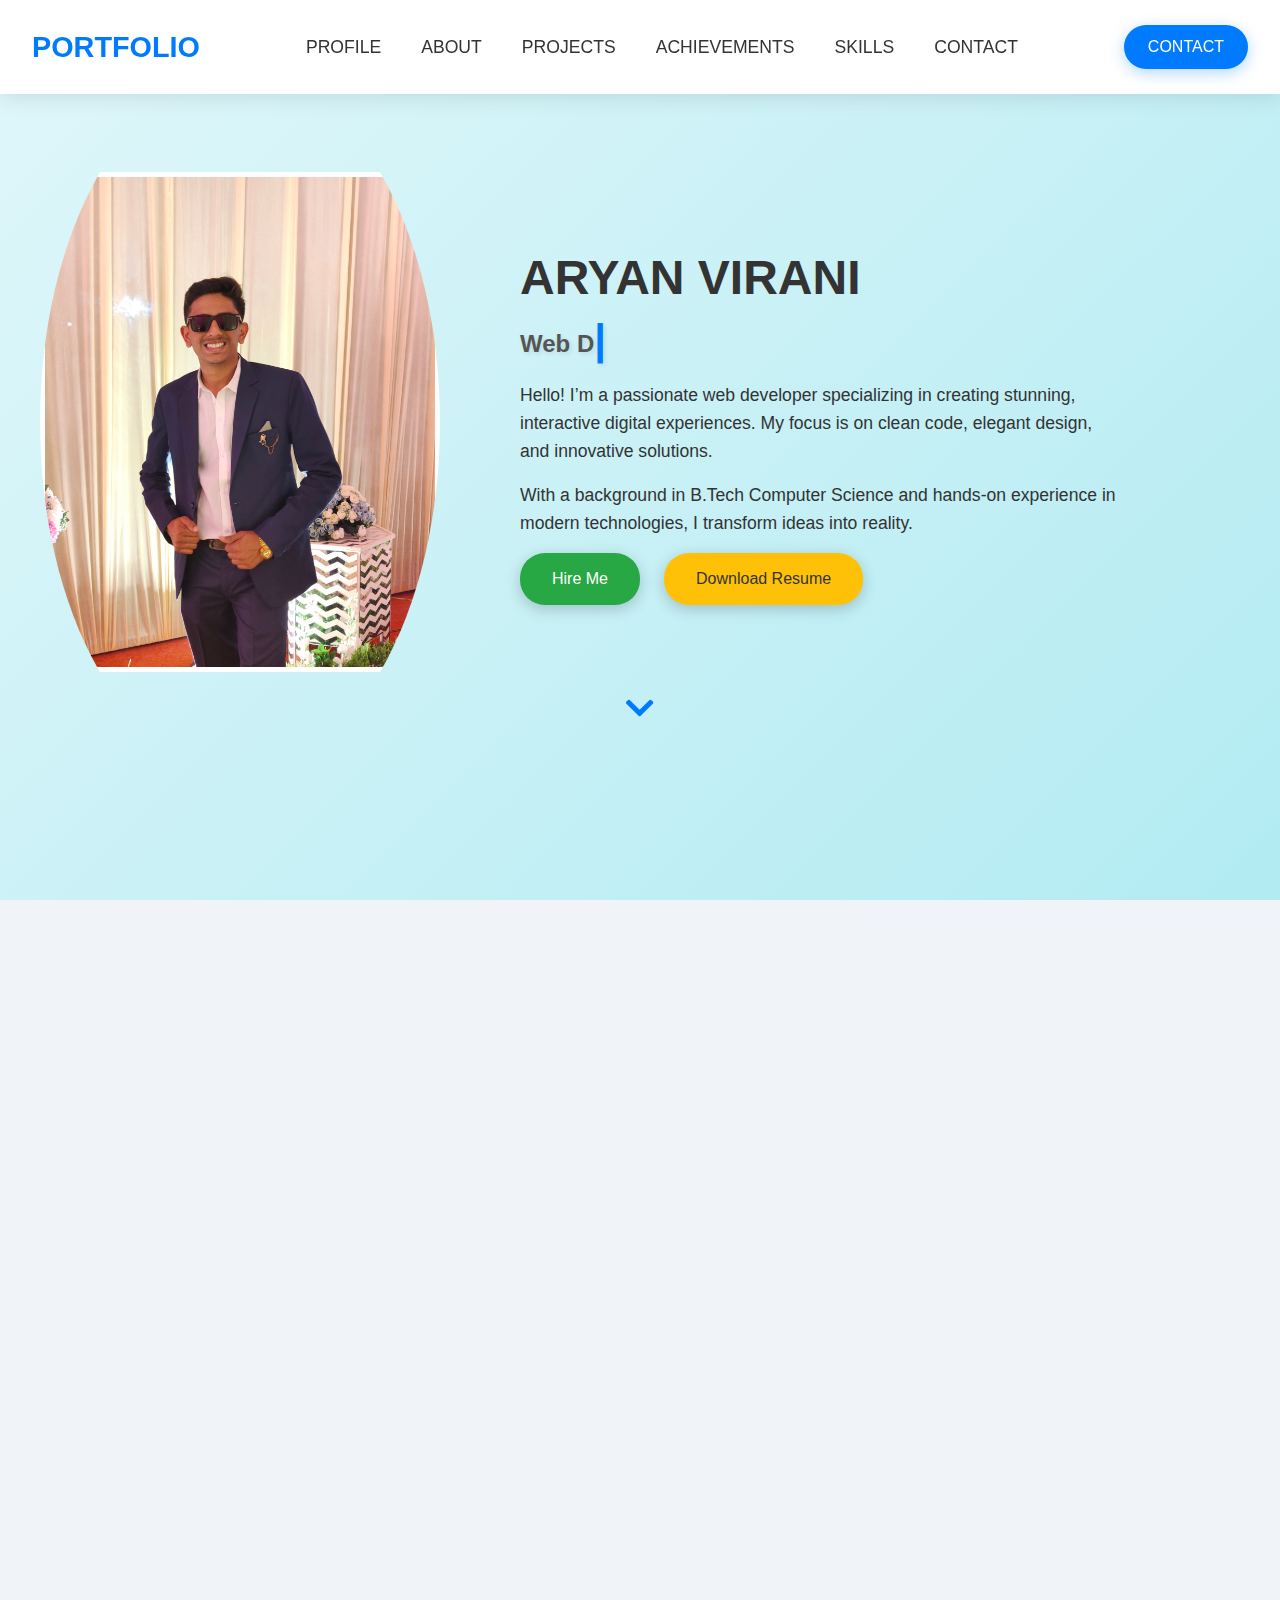
==== index.html @ c5d54d56 "portfolio final website" ====
<!DOCTYPE html>
<html lang="en">
<head>
  <meta charset="UTF-8" />
  <meta name="viewport" content="width=device-width, initial-scale=1.0" />
  <title>Aryan Virani - Portfolio</title>
  <!-- Font Awesome for icons -->
  <link rel="stylesheet" href="https://cdnjs.cloudflare.com/ajax/libs/font-awesome/5.15.4/css/all.min.css">
  <!-- AOS for scroll animations -->
  <link rel="stylesheet" href="https://unpkg.com/aos@next/dist/aos.css" />
  <!-- Custom Styles -->
  <link rel="stylesheet" href="styles.css" />
  <!-- AOS Library -->
  <script src="https://unpkg.com/aos@next/dist/aos.js"></script>
  <!-- Custom Script -->
  <script src="script.js" defer></script>
</head>
<body>
  <!-- Header -->
  <header>
    <nav>
      <a href="#" class="logo">PORTFOLIO</a>
      <div class="nav-links-container">
        <ul class="nav-links">
          <li><a href="#profile" class="nav-link">PROFILE</a></li>
          <li><a href="#about" class="nav-link">ABOUT</a></li>
          <li><a href="#projects" class="nav-link">PROJECTS</a></li>
          <li><a href="#achievements" class="nav-link">ACHIEVEMENTS</a></li>
          <li><a href="#skills" class="nav-link">SKILLS</a></li>
          <li><a href="#contact" class="nav-link">CONTACT</a></li>
        </ul>
      </div>
      <a href="contact.html" class="contact-btn">CONTACT</a>
    </nav>
  </header>

  <!-- Main Content -->
  <main>
    <!-- Profile Section with Photo Slider, Parallax, Animated Text & Section Arrow -->
    <section id="profile" class="section hero" data-aos="fade-up">
      <div class="hero-container">
        <!-- Hero Slider Container -->
        <div class="hero-slider" data-aos="zoom-in">
          <div class="slider-images">
            <img src="./photo/IMG20240128190043.jpg" alt="Slide 1" class="slider-image" />
            <img src="./photo/IMG_8006.jpg" alt="Slide 2" class="slider-image" />
            <img src="./photo/project photo.jpg" alt="Slide 3" class="slider-image" />
          </div>
        </div>
        <div class="hero-content">
          <h1 class="profile-name">ARYAN VIRANI</h1>
          <!-- Dynamic text animation element with enhanced cursor -->
          <h2 id="typed-text"><span class="text"></span><span class="cursor">|</span></h2>
          <p>
            Hello! I’m a passionate web developer specializing in creating stunning, interactive digital experiences. My focus is on clean code, elegant design, and innovative solutions.
          </p>
          <p>
            With a background in B.Tech Computer Science and hands-on experience in modern technologies, I transform ideas into reality.
          </p>
          <div class="buttons">
            <a href="https://wa.me/916352412728" class="btn hire-me" title="Hire me via WhatsApp">Hire Me</a>
            <a href="./resume/Aryan Resume.pdf" class="btn resume" title="Download Resume">Download Resume</a>
          </div>
        </div>
      </div>
      <!-- Down Arrow to Next Section -->
      <div class="section-arrow" onclick="scrollToNext(this)" data-aos="fade-up" data-aos-delay="300">
        <i class="fas fa-chevron-down"></i>
      </div>
    </section>

    <!-- About Section -->
    <section id="about" class="section" data-aos="fade-up">
      <h2>About Me</h2>
      <div class="about-content">
        <p>
          I’m a final-year B.Tech Computer Science student, set to graduate in May 2025. My academic journey has provided me with a robust foundation in programming, web development, and software engineering. I have earned certifications in Python, JavaScript, and Full-Stack Development, reflecting my dedication to mastering my craft.
        </p>
        <p>
          I have worked on diverse projects ranging from personal websites to complex web applications. I thrive in dynamic, collaborative environments, where I can challenge myself and continuously learn new technologies.
        </p>
        <p>
          My approach balances functionality with visual appeal, ensuring every project delivers an outstanding user experience. I’m driven by innovation and a passion for creating impactful digital solutions.
        </p>
      </div>
      <a href="#contact" class="btn contact-btn">Contact Me</a>
      <div class="section-arrow" onclick="scrollToNext(this)" data-aos="fade-up" data-aos-delay="300">
        <i class="fas fa-chevron-down"></i>
      </div>
    </section>

    <!-- Projects Section -->
    <section id="projects" class="section" data-aos="fade-up">
      <h2>My Projects</h2>
      <div class="project-container masonry">
        <div class="project" data-aos="zoom-in">
          <h3>E-commerce Platform</h3>
          <p>
            A fully functional e-commerce website featuring user authentication, product browsing, dynamic cart updates, and secure payment integration.
          </p>
          <p><strong>Technologies:</strong> React, Node.js, Express, MongoDB, Stripe API</p>
          <p><a href="#" title="Live Demo">Live Demo</a> | <a href="#" title="GitHub Repository">GitHub Repo</a></p>
        </div>
        <div class="project" data-aos="zoom-in" data-aos-delay="100">
          <h3>Weather Dashboard</h3>
          <p>
            A dynamic weather application that fetches real-time data, offering current conditions, a 5-day forecast, and detailed weather metrics.
          </p>
          <p><strong>Technologies:</strong> JavaScript, HTML5, CSS3, OpenWeather API</p>
          <p><a href="#" title="Live Demo">Live Demo</a> | <a href="#" title="GitHub Repository">GitHub Repo</a></p>
        </div>
        <div class="project" data-aos="zoom-in" data-aos-delay="200">
          <h3>Personal Blog Platform</h3>
          <p>
            A custom-built blog for sharing tech insights, coding tutorials, and personal projects. It features category filtering, a search bar, and smooth transitions.
          </p>
          <p><strong>Technologies:</strong> HTML, CSS, JavaScript, Node.js</p>
          <p><a href="#" title="Live Demo">Live Demo</a> | <a href="#" title="GitHub Repository">GitHub Repo</a></p>
        </div>
      </div>
      <a href="#contact" class="btn contact-btn">Contact Me</a>
      <div class="section-arrow" onclick="scrollToNext(this)" data-aos="fade-up" data-aos-delay="300">
        <i class="fas fa-chevron-down"></i>
      </div>
    </section>

    <!-- Achievements Section -->
    <section id="achievements" class="section" data-aos="fade-up">
      <h2>Achievements</h2>
      <ul class="achievement-list">
        <li>
          <strong>National Hackathon Winner:</strong>
          <ul>
            <li>Developed an innovative web application focused on sustainability.</li>
            <li>Collaborated with a diverse team to secure first place.</li>
          </ul>
        </li>
        <li>
          <strong>Best Student Developer Award:</strong>
          <ul>
            <li>Recognized for outstanding contributions to open-source projects.</li>
            <li>Received accolades from industry experts and academic institutions.</li>
          </ul>
        </li>
        <li>
          <strong>Python Certification:</strong>
          <ul>
            <li>Achieved a score of 95% in a comprehensive Python course.</li>
          </ul>
        </li>
        <li>
          <strong>Freelance Project Success:</strong>
          <ul>
            <li>Delivered over 5 projects with consistently 5-star client ratings.</li>
            <li>Built lasting relationships through high-quality work.</li>
          </ul>
        </li>
        <li>
          <strong>Workshop Leadership:</strong>
          <ul>
            <li>Conducted coding workshops for 100+ students, empowering future developers.</li>
          </ul>
        </li>
      </ul>
      <a href="#contact" class="btn contact-btn">Contact Me</a>
      <div class="section-arrow" onclick="scrollToNext(this)" data-aos="fade-up" data-aos-delay="300">
        <i class="fas fa-chevron-down"></i>
      </div>
    </section>

    <!-- Skills Section -->
    <section id="skills" class="section" data-aos="fade-up">
      <h2>Skills</h2>
      <div class="skills-grid">
        <div class="skill-item" title="HTML5: Expert in semantic markup and modern HTML features.">
          <i class="fab fa-html5"></i>
          <h3>HTML5</h3>
          <div class="progress-bar"><div class="progress" style="width: 90%"></div></div>
          <p>90%</p>
        </div>
        <div class="skill-item" title="CSS3: Proficient in animations, transitions, and responsive design.">
          <i class="fab fa-css3-alt"></i>
          <h3>CSS3</h3>
          <div class="progress-bar"><div class="progress" style="width: 85%"></div></div>
          <p>85%</p>
        </div>
        <div class="skill-item" title="JavaScript: Skilled in dynamic scripting and modern frameworks.">
          <i class="fab fa-js"></i>
          <h3>JavaScript</h3>
          <div class="progress-bar"><div class="progress" style="width: 80%"></div></div>
          <p>80%</p>
        </div>
        <div class="skill-item" title="React: Experienced in building scalable and modern user interfaces.">
          <i class="fab fa-react"></i>
          <h3>React</h3>
          <div class="progress-bar"><div class="progress" style="width: 75%"></div></div>
          <p>75%</p>
        </div>
        <div class="skill-item" title="Node.js: Proficient in server-side development and API creation.">
          <i class="fab fa-node-js"></i>
          <h3>Node.js</h3>
          <div class="progress-bar"><div class="progress" style="width: 70%"></div></div>
          <p>70%</p>
        </div>
      </div>
      <div class="section-arrow" onclick="scrollToNext(this)" data-aos="fade-up" data-aos-delay="300">
        <i class="fas fa-chevron-down"></i>
      </div>
    </section>

    <!-- Contact Section -->
    <section id="contact" class="section" data-aos="fade-up">
      <h2>Get in Touch</h2>
      <p>
        Interested in collaborating or have a project in mind? I’d love to hear from you! Whether it’s a question, proposal, or just a friendly chat, feel free to reach out.
      </p>
      <p><strong>Email:</strong> <a href="mailto:aryan.virani@outlook.com">aryan.virani@outlook.com</a> | <strong>Phone:</strong> +91 63524 12728</p>
      <a href="contact.html" class="btn contact-btn">Send a Message</a>
    </section>
  </main>

  <!-- Footer -->
  <footer data-aos="fade-up">
    <div class="social-media">
      <a href="https://facebook.com/aryan.virani.507/" title="Facebook"><i class="fab fa-facebook"></i></a>
      <a href="https://x.com/aryanpatel_021" title="Twitter"><i class="fab fa-twitter"></i></a>
      <a href="https://linkedin.com/in/aryan-virani-522052224/" title="LinkedIn"><i class="fab fa-linkedin"></i></a>
      <a href="https://discord.gg/rXMsjp6q" title="Discord"><i class="fab fa-discord"></i></a>
      <a href="https://github.com/AryanPatel03" title="GitHub"><i class="fab fa-github"></i></a>
    </div>
    <p>Email: <a href="mailto:aryan.virani@outlook.com">aryan.virani@outlook.com</a></p>
    <p>Phone: +91 63524 12728</p>
    <p>Address: Nana Mava, Rajkot, Gujarat, India</p>
    <p>&copy; 2025 Aryan Virani. All Rights Reserved.</p>
  </footer>
</body>
</html>
---- styles.css ----
/* CSS Variables for easy customization */
:root {
  --primary-color: #007BFF;
  --secondary-color: #0056b3;
  --accent-color: #28a745;
  --bg-color: #f0f4f8;
  --text-color: #333;
  --header-bg: #fff;
  --header-shadow: rgba(0, 0, 0, 0.1);
}

/* Reset & Global Styles */
* {
  margin: 0;
  padding: 0;
  box-sizing: border-box;
  font-family: 'Poppins', sans-serif;
}

body {
  background: var(--bg-color);
  color: var(--text-color);
  line-height: 1.6;
  overflow-x: hidden;
}

/* Header */
header {
  position: fixed;
  top: 0;
  width: 100%;
  background: var(--header-bg);
  box-shadow: 0 4px 20px var(--header-shadow);
  z-index: 1000;
  transition: background 0.3s ease;
}

nav {
  display: flex;
  align-items: center;
  padding: 1.5rem 2rem;
}

.logo {
  font-size: 1.8rem;
  font-weight: 700;
  color: var(--primary-color);
  text-decoration: none;
}

.nav-links-container {
  flex-grow: 1;
  display: flex;
  justify-content: center;
}

.nav-links {
  display: flex;
  list-style: none;
  gap: 2.5rem;
}

.nav-links a {
  color: var(--text-color);
  font-weight: 500;
  text-decoration: none;
  font-size: 1.1rem;
  position: relative;
  transition: color 0.3s ease;
}

.nav-links a::after {
  content: '';
  position: absolute;
  width: 0;
  height: 2px;
  background: var(--primary-color);
  left: 0;
  bottom: -8px;
  transition: width 0.4s ease;
}

.nav-links a:hover::after {
  width: 100%;
}

.nav-links a:hover {
  color: var(--primary-color);
}

.contact-btn {
  background: var(--primary-color);
  color: #fff;
  padding: 0.6rem 1.5rem;
  border-radius: 25px;
  text-decoration: none;
  font-weight: 500;
  box-shadow: 0 4px 15px rgba(0,123,255,0.3);
  transition: background 0.3s ease, transform 0.3s ease;
}

.contact-btn:hover {
  background: var(--secondary-color);
  transform: scale(1.05);
}

/* Back to Home Button (Contact Page) */
.back-home {
  padding: 1rem 2rem;
  text-align: left;
}
.back-btn {
  background: var(--accent-color);
  color: #fff;
  padding: 0.6rem 1.5rem;
  border-radius: 25px;
  text-decoration: none;
  font-weight: 500;
  box-shadow: 0 4px 15px rgba(40,167,69,0.3);
  transition: background 0.3s ease, transform 0.3s ease;
}
.back-btn:hover {
  background: #218838;
  transform: scale(1.05);
}

/* Sections */
.section {
  padding: 6rem 2rem;
  min-height: 100vh;
  display: flex;
  flex-direction: column;
  align-items: center;
  justify-content: center;
  opacity: 0;
  transform: translateY(50px);
  transition: opacity 0.6s ease, transform 0.6s ease;
}

.section.visible {
  opacity: 1;
  transform: translateY(0);
}

h2 {
  font-size: 2.5rem;
  color: var(--primary-color);
  margin-bottom: 2rem;
  text-shadow: 2px 2px 5px rgba(0,0,0,0.1);
}

/* Dynamic Text Animation Styles */
#typed-text {
  position: relative;
  display: inline-block;
  min-height: 40px; /* ensures space for text and cursor */
}
#typed-text .text {
  display: inline;
}
#typed-text .cursor {
  position: absolute;
  top: -18px;
  left: 0;
  font-weight: 900;
  font-size: 2.6rem;
  /*increasedsize*/color: var(--primary-color);
  /*sameasbefore*/animation: blink 0.7s infinite, slide 0.5s ease-in-out;
  -webkit-animation: blink 0.7s infinite, slide 0.5s ease-in-out;
}
@keyframes blink {
  0%, 50% { opacity: 1; }
  50.01%, 100% { opacity: 0; }
}
@keyframes slide {
  from { transform: scale(1); }
  50% { transform: scale(1.2); }
  to { transform: scale(1); }
}

/* Section Down Arrow */
.section-arrow {
  margin-top: 20px;
  cursor: pointer;
  animation: bounce 2s infinite;
}
.section-arrow i {
  font-size: 2rem;
  color: var(--primary-color);
  transition: transform 0.3s ease;
}
.section-arrow:hover i {
  transform: translateY(5px);
}
@keyframes bounce {
  0%, 20%, 50%, 80%, 100% { transform: translateY(0); }
  40% { transform: translateY(10px); }
  60% { transform: translateY(5px); }
}

/* Hero Section with Photo Slider, Parallax & Gradient Overlay */
.hero {
  background: linear-gradient(135deg, #e0f7fa, #b2ebf2);
  overflow: hidden;
  position: relative;
}
.hero-container {
  display: flex;
  align-items: center;
  gap: 5rem;
  max-width: 1200px;
  width: 100%;
  perspective: 1000px;
}

/* Hero Slider */
.hero-slider {
  position: relative;
  width: 400px;
  height: 500px;
  overflow: hidden;
  background: transparent;
}
.slider-images {
  position: relative;
  width: 100%;
  height: 100%;
}
.slider-image {
  position: absolute;
  top: 0;
  left: 0;
  width: 100%;
  height: 100%;
  object-fit: cover;
  clip-path: ellipse(50% 70% at 50% 50%);
  border: 5px solid #fff;
  opacity: 0;
  transition: opacity 1s ease-in-out, transform 0.3s ease, box-shadow 0.3s ease;
}
.slider-image:first-child {
  opacity: 1;
}
.slider-image:hover {
  transform: scale(1.05); /* image comes forward */
  box-shadow: 0 10px 20px rgba(0,0,0,0.5); /* added shadow underneath */
}

/* Gradient overlay on hero slider */
.gradient-overlay {
  position: absolute;
  top: 0;
  left: 0;
  width: 100%;
  height: 100%;
  background: linear-gradient(to bottom, rgba(0,0,0,0.2), rgba(0,0,0,0.6));
  z-index: 1;
}
.slider-image {
  position: relative;
  z-index: 2;
}

/* Hero Content */
.hero-content {
  max-width: 600px;
}
.profile-name {
  font-size: 3rem;
  margin-bottom: 0.5rem;
  transition: color 0.5s ease;
  cursor: pointer;
}
.profile-name:hover {
  color: green;
}
.hero-content h2 {
  font-size: 1.5rem;
  color: #555;
  margin-bottom: 1rem;
}
.hero-content p {
  font-size: 1.1rem;
  margin-bottom: 1rem;
}
.buttons {
  display: flex;
  gap: 1.5rem;
}
.btn {
  padding: 0.8rem 2rem;
  border-radius: 25px;
  text-decoration: none;
  color: #fff;
  font-weight: 500;
  transition: transform 0.3s ease, box-shadow 0.3s ease;
  box-shadow: 0 4px 15px rgba(0,0,0,0.2);
}
.hire-me {
  background: var(--accent-color);
}
.hire-me:hover {
  background: #218838;
  transform: scale(1.1);
  box-shadow: 0 6px 20px rgba(40,167,69,0.4);
}
.resume {
  background: #ffc107;
  color: #333;
}
.resume:hover {
  background: #e0a800;
  transform: scale(1.1);
  box-shadow: 0 6px 20px rgba(255,193,7,0.4);
}

/* About Section */
.about-content {
  max-width: 800px;
  text-align: justify;
  margin-bottom: 2rem;
}
.about-content p {
  margin-bottom: 1.5rem;
}

/* Projects Section with Masonry Layout & Hover Effects */
.project-container {
  column-count: 2;
  column-gap: 1rem;
  max-width: 1000px;
  width: 100%;
  margin: auto;
}
.project {
  background: #fff;
  display: inline-block;
  width: 100%;
  margin-bottom: 1rem;
  padding: 1.5rem;
  border-radius: 15px;
  box-shadow: 0 8px 25px rgba(0,0,0,0.1);
  transition: transform 0.4s ease, box-shadow 0.4s ease;
}
.project:hover {
  transform: translateY(-10px);
  box-shadow: 0 12px 30px rgba(0,0,0,0.2);
}
.project h3 {
  font-size: 1.8rem;
  margin-bottom: 1rem;
}
.project p {
  margin-bottom: 1rem;
}

/* Achievements Section */
#achievements ul {
  max-width: 800px;
  text-align: left;
  list-style-type: disc;
  padding-left: 2rem;
}
#achievements ul li {
  margin-bottom: 1rem;
}
#achievements ul li ul {
  list-style-type: circle;
  margin-top: 0.5rem;
  margin-left: 2rem;
}

/* Skills Section with Progress Bars */
.skills-grid {
  display: grid;
  grid-template-columns: repeat(auto-fit, minmax(200px, 1fr));
  gap: 2rem;
  max-width: 1200px;
  width: 100%;
}
.skill-item {
  background: #fff;
  padding: 1.5rem;
  border-radius: 10px;
  box-shadow: 0 4px 15px rgba(0,0,0,0.1);
  text-align: center;
  transition: transform 0.3s ease;
  position: relative;
}
.skill-item:hover {
  transform: scale(1.05);
}
.skill-item i {
  font-size: 2.5rem;
  color: var(--primary-color);
  margin-bottom: 1rem;
}
.progress-bar {
  background: #e0e0e0;
  border-radius: 5px;
  overflow: hidden;
  height: 10px;
  margin: 10px 0;
}
.progress {
  background: var(--primary-color);
  height: 100%;
  width: 0;
  transition: width 1s ease-in-out;
}
.skill-item p {
  margin-top: 0.5rem;
  font-weight: bold;
}

/* Contact Section */
#contact p {
  max-width: 600px;
  margin-bottom: 1.5rem;
}

/* Contact Form (Separate Page) */
.contact-form {
  padding: 6rem 2rem;
  min-height: 100vh;
  display: flex;
  flex-direction: column;
  align-items: center;
  justify-content: center;
}
.contact-form form {
  display: flex;
  flex-direction: column;
  gap: 1.5rem;
  max-width: 500px;
  width: 100%;
}
.contact-form input,
.contact-form textarea {
  padding: 1rem;
  border: 1px solid #ccc;
  border-radius: 10px;
  font-size: 1rem;
  transition: border-color 0.3s ease;
}
.contact-form input:focus,
.contact-form textarea:focus {
  border-color: var(--primary-color);
  outline: none;
}
.contact-form textarea {
  resize: vertical;
}
.contact-form button {
  background: var(--primary-color);
  padding: 1rem;
  border: none;
  border-radius: 25px;
  color: #fff;
  font-weight: 500;
  cursor: pointer;
  transition: transform 0.3s ease, box-shadow 0.3s ease;
}
.contact-form button:hover {
  transform: scale(1.05);
  box-shadow: 0 4px 15px rgba(0,0,0,0.3);
}

/* Footer */
footer {
  background: #222;
  color: #fff;
  padding: 4rem 2rem;
  text-align: center;
}
.social-media {
  margin-bottom: 2rem;
}
.social-media a {
  color: #fff;
  font-size: 2rem;
  margin: 0 1.5rem;
  transition: transform 0.3s ease, color 0.3s ease;
}
.social-media a:hover {
  transform: scale(1.2);
  color: var(--primary-color);
}
footer p {
  margin: 0.8rem 0;
  font-size: 1.1rem;
}

/* Animations */
@keyframes fadeInUp {
  from { opacity: 0; transform: translateY(50px); }
  to { opacity: 1; transform: translateY(0); }
}

/* Responsive Design */
@media (max-width: 768px) {
  .hero-container {
    flex-direction: column;
    gap: 3rem;
    text-align: center;
  }
  .hero-slider {
    width: 300px;
    height: 380px;
  }
  .buttons {
    justify-content: center;
  }
  .nav-links {
    gap: 1rem;
  }
  .contact-btn {
    padding: 0.5rem 1rem;
  }
}
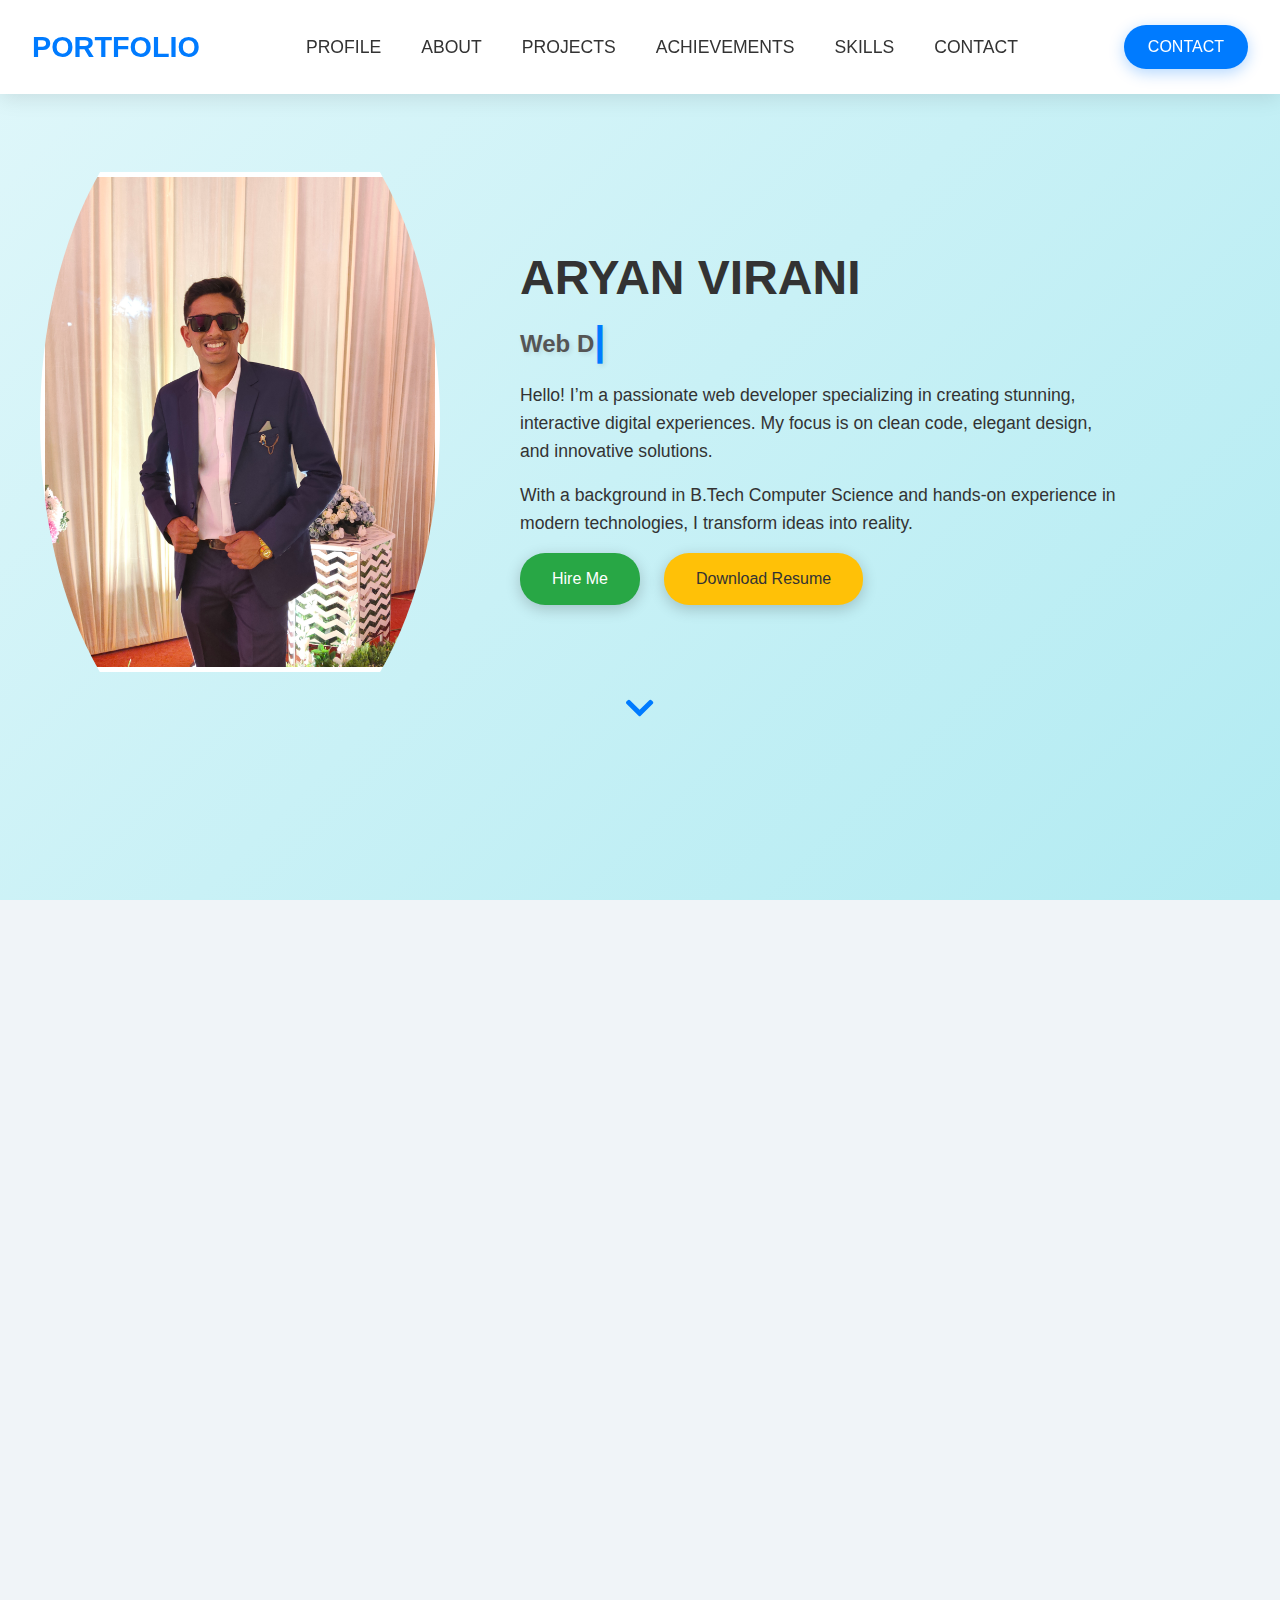
==== commit 53bd9baf: "My Portfolio" ====
--- a/index.html
+++ b/index.html
@@ -30,6 +30,12 @@
           <li><a href="#contact" class="nav-link">CONTACT</a></li>
         </ul>
       </div>
+      <!-- Hamburger Menu for mobile -->
+      <div class="hamburger">
+        <span></span>
+        <span></span>
+        <span></span>
+      </div>
       <a href="contact.html" class="contact-btn">CONTACT</a>
     </nav>
   </header>
@@ -216,22 +222,35 @@
       </p>
       <p><strong>Email:</strong> <a href="mailto:aryan.virani@outlook.com">aryan.virani@outlook.com</a> | <strong>Phone:</strong> +91 63524 12728</p>
       <a href="contact.html" class="btn contact-btn">Send a Message</a>
+      <!-- Down Arrow in Contact Section that scrolls directly to the footer -->
+      <div class="section-arrow" onclick="scrollToFooter()" data-aos="fade-up" data-aos-delay="300">
+        <i class="fas fa-chevron-down"></i>
+      </div>
     </section>
   </main>
 
   <!-- Footer -->
-  <footer data-aos="fade-up">
-    <div class="social-media">
-      <a href="https://facebook.com/aryan.virani.507/" title="Facebook"><i class="fab fa-facebook"></i></a>
-      <a href="https://x.com/aryanpatel_021" title="Twitter"><i class="fab fa-twitter"></i></a>
-      <a href="https://linkedin.com/in/aryan-virani-522052224/" title="LinkedIn"><i class="fab fa-linkedin"></i></a>
-      <a href="https://discord.gg/rXMsjp6q" title="Discord"><i class="fab fa-discord"></i></a>
-      <a href="https://github.com/AryanPatel03" title="GitHub"><i class="fab fa-github"></i></a>
+  <!-- Note: Added id="footer" so that the arrow in Contact scrolls here -->
+  <footer id="footer" data-aos="fade-up">
+    <div class="footer-container">
+      <div class="footer-left">
+        <div class="social-media">
+          <a href="https://facebook.com/aryan.virani.507/" title="Facebook"><i class="fab fa-facebook"></i></a>
+          <a href="https://twitter.com/x.com/aryanpatel_021/" title="Twitter"><i class="fab fa-twitter"></i></a>
+          <a href="https://linkedin.com/in/aryan-virani-522052224/" title="LinkedIn"><i class="fab fa-linkedin"></i></a>
+          <a href="https://discord.gg/rXMsjp6q/" title="Discord"><i class="fab fa-discord"></i></a>
+          <a href="https://github.com/AryanPatel03/" title="GitHub"><i class="fab fa-github"></i></a>
+        </div>
+        <p>Email: <a href="mailto:aryan.virani@outlook.com">aryan.virani@outlook.com</a></p>
+        <p>Phone: +91 63524 12728</p>
+        <p>Address: Nana Mava, Rajkot, Gujarat, India</p>
+        <p>&copy; 2025 Aryan Virani. All Rights Reserved.</p>
+      </div>
+      <div class="footer-right">
+        <!-- Animated Google Map iframe -->
+        <iframe src="https://www.google.com/maps/embed?pb=!1m18!1m12!1m3!1d14769.92643127403!2d70.76994170695733!3d22.25973923276135!2m3!1f0!2f0!3f0!3m2!1i1024!2i768!4f13.1!3m3!1m2!1s0x3959ca589340c5af%3A0x6306044b7b2324bf!2sMavdi%2C%20Rajkot%2C%20Gujarat!5e0!3m2!1sen!2sin!4v1743154508561!5m2!1sen!2sin" width="600" height="244" style="border:0;" allowfullscreen="" loading="lazy" referrerpolicy="no-referrer-when-downgrade"></iframe>
+      </div>
     </div>
-    <p>Email: <a href="mailto:aryan.virani@outlook.com">aryan.virani@outlook.com</a></p>
-    <p>Phone: +91 63524 12728</p>
-    <p>Address: Nana Mava, Rajkot, Gujarat, India</p>
-    <p>&copy; 2025 Aryan Virani. All Rights Reserved.</p>
   </footer>
 </body>
 </html>
--- a/styles.css
+++ b/styles.css
@@ -39,6 +39,7 @@
   display: flex;
   align-items: center;
   padding: 1.5rem 2rem;
+  position: relative;
 }
 
 .logo {
@@ -48,18 +49,17 @@
   text-decoration: none;
 }
 
+/* Navigation Links */
 .nav-links-container {
   flex-grow: 1;
   display: flex;
   justify-content: center;
 }
-
 .nav-links {
   display: flex;
   list-style: none;
   gap: 2.5rem;
 }
-
 .nav-links a {
   color: var(--text-color);
   font-weight: 500;
@@ -68,7 +68,6 @@
   position: relative;
   transition: color 0.3s ease;
 }
-
 .nav-links a::after {
   content: '';
   position: absolute;
@@ -79,15 +78,31 @@
   bottom: -8px;
   transition: width 0.4s ease;
 }
-
 .nav-links a:hover::after {
   width: 100%;
 }
-
 .nav-links a:hover {
   color: var(--primary-color);
 }
 
+/* Hamburger Menu (hidden on desktop) */
+.hamburger {
+  display: none;
+  flex-direction: column;
+  cursor: pointer;
+  gap: 5px;
+  z-index: 1100;
+}
+.hamburger span {
+  display: block;
+  height: 3px;
+  width: 25px;
+  background: var(--primary-color);
+  border-radius: 2px;
+  transition: all 0.3s ease;
+}
+
+/* Contact Button */
 .contact-btn {
   background: var(--primary-color);
   color: #fff;
@@ -98,7 +113,6 @@
   box-shadow: 0 4px 15px rgba(0,123,255,0.3);
   transition: background 0.3s ease, transform 0.3s ease;
 }
-
 .contact-btn:hover {
   background: var(--secondary-color);
   transform: scale(1.05);
@@ -136,12 +150,10 @@
   transform: translateY(50px);
   transition: opacity 0.6s ease, transform 0.6s ease;
 }
-
 .section.visible {
   opacity: 1;
   transform: translateY(0);
 }
-
 h2 {
   font-size: 2.5rem;
   color: var(--primary-color);
@@ -153,20 +165,19 @@
 #typed-text {
   position: relative;
   display: inline-block;
-  min-height: 40px; /* ensures space for text and cursor */
+  min-height: 40px;
 }
 #typed-text .text {
   display: inline;
 }
 #typed-text .cursor {
   position: absolute;
-  top: -18px;
+  top: -16px;
   left: 0;
-  font-weight: 900;
-  font-size: 2.6rem;
-  /*increasedsize*/color: var(--primary-color);
-  /*sameasbefore*/animation: blink 0.7s infinite, slide 0.5s ease-in-out;
-  -webkit-animation: blink 0.7s infinite, slide 0.5s ease-in-out;
+  font-weight: bolder;
+  font-size: 2.5rem;  /* larger size */
+  color: var(--primary-color);
+  animation: blink 0.7s infinite, slide 0.5s ease-in-out;
 }
 @keyframes blink {
   0%, 50% { opacity: 1; }
@@ -242,8 +253,8 @@
   opacity: 1;
 }
 .slider-image:hover {
-  transform: scale(1.05); /* image comes forward */
-  box-shadow: 0 10px 20px rgba(0,0,0,0.5); /* added shadow underneath */
+  transform: scale(1.05);
+  box-shadow: 0 10px 20px rgba(0,0,0,0.5);
 }
 
 /* Gradient overlay on hero slider */
@@ -466,6 +477,12 @@
   box-shadow: 0 4px 15px rgba(0,0,0,0.3);
 }
 
+#contact-form-gap{
+  /* gap: 1.5rem; */
+  padding-bottom: 1.2rem;
+  font-weight: 400;
+}
+
 /* Footer */
 footer {
   background: #222;
@@ -473,6 +490,27 @@
   padding: 4rem 2rem;
   text-align: center;
 }
+.footer-container {
+  display: flex;
+  flex-wrap: wrap;
+  justify-content: space-between;
+  align-items: center;
+}
+.footer-left {
+  flex: 1 1 300px;
+  text-align: left;
+  padding: 1rem;
+}
+.footer-right {
+  flex: 1 1 300px;
+  padding: 1rem;
+  animation: fadeInUp 1s ease;
+}
+.footer-right iframe {
+  width: 100%;
+  border: 0;
+  border-radius: 8px;
+}
 .social-media {
   margin-bottom: 2rem;
 }
@@ -499,6 +537,33 @@
 
 /* Responsive Design */
 @media (max-width: 768px) {
+  nav {
+    flex-wrap: wrap;
+    justify-content: space-between;
+  }
+  .nav-links {
+    flex-direction: column;
+    position: absolute;
+    top: 70px;
+    left: 0;
+    right: 0;
+    background: var(--header-bg);
+    display: none;
+    text-align: center;
+    padding: 1rem 0;
+  }
+  .nav-links.active {
+    display: flex;
+  }
+  .hamburger {
+    display: flex;
+  }
+  .nav-links-container {
+    display: none;
+  }
+  .contact-btn {
+    margin-top: 10px;
+  }
   .hero-container {
     flex-direction: column;
     gap: 3rem;
@@ -511,10 +576,4 @@
   .buttons {
     justify-content: center;
   }
-  .nav-links {
-    gap: 1rem;
-  }
-  .contact-btn {
-    padding: 0.5rem 1rem;
-  }
-}
+}
